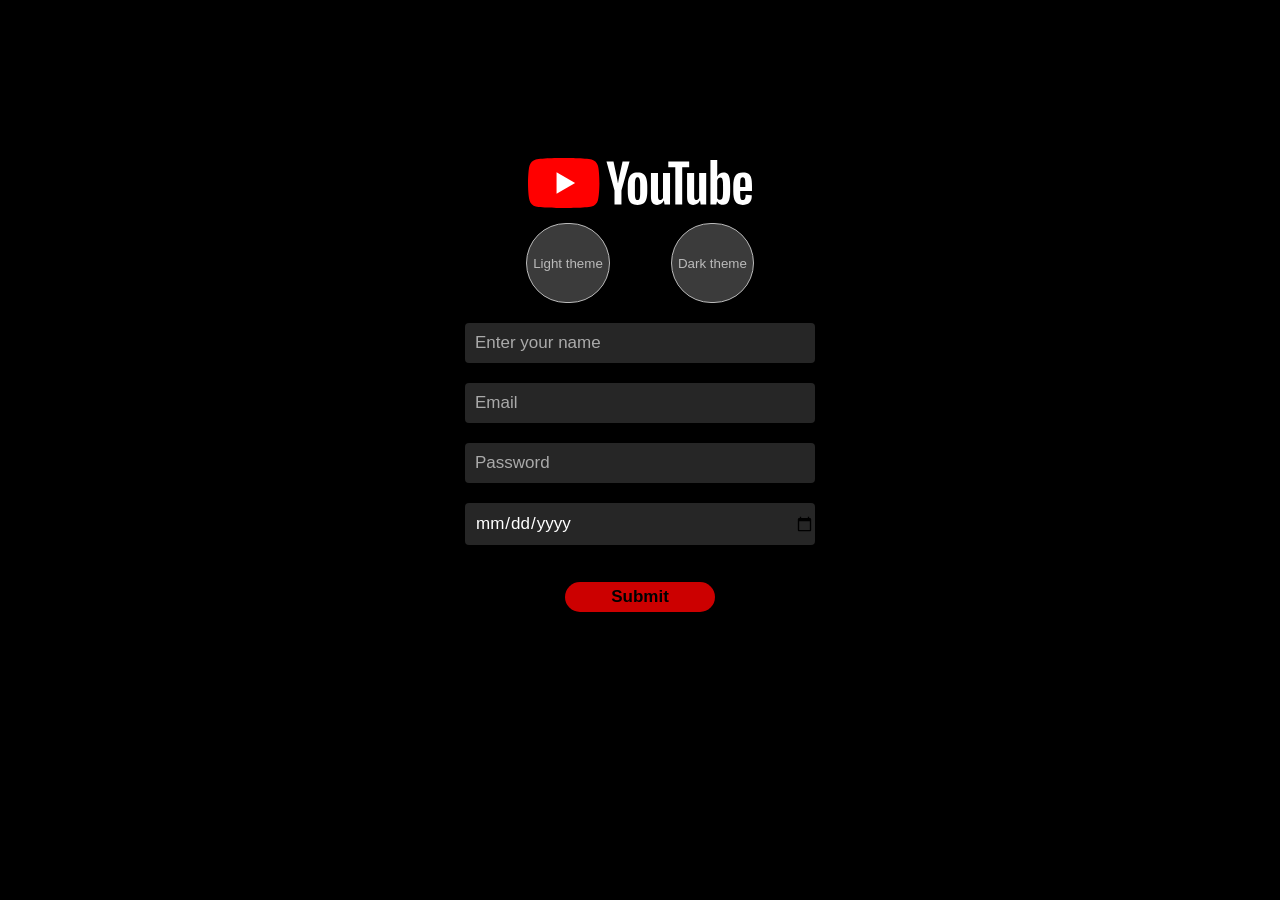
==== pathway-dark.html @ 891ad2bb "Add files via upload" ====
<!DOCTYPE html>
<html>
  <head>
    <meta charset="UTF-8">
    <meta name="viewport" content="width=device-width, initial-scale=1.0">
    <title>Pathway to YouTube Clone</title>
    <link rel="stylesheet" href="pathway-dark.css">
    <link rel="icon" href="download.png">
  </head>
  <body>
    <div class="container">
      <div class="sub-container">
        <div class="image">
          <div style="width: 100%; height: 100%; display: block; fill: white;">
            <svg xmlns="http://www.w3.org/2000/svg" viewBox="0 0 90 20" preserveAspectRatio="xMidYMid meet" focusable="false" class="style-scope yt-icon" style="pointer-events: none; display: block; width: 100%; height: 100%;"><g viewBox="0 0 90 20" preserveAspectRatio="xMidYMid meet" class="style-scope yt-icon"><g class="style-scope yt-icon">
              <path d="M27.9727 3.12324C27.6435 1.89323 26.6768 0.926623 25.4468 0.597366C23.2197 2.24288e-07 14.285 0 14.285 0C14.285 0 5.35042 2.24288e-07 3.12323 0.597366C1.89323 0.926623 0.926623 1.89323 0.597366 3.12324C2.24288e-07 5.35042 0 10 0 10C0 10 2.24288e-07 14.6496 0.597366 16.8768C0.926623 18.1068 1.89323 19.0734 3.12323 19.4026C5.35042 20 14.285 20 14.285 20C14.285 20 23.2197 20 25.4468 19.4026C26.6768 19.0734 27.6435 18.1068 27.9727 16.8768C28.5701 14.6496 28.5701 10 28.5701 10C28.5701 10 28.5677 5.35042 27.9727 3.12324Z" fill="#FF0000" class="style-scope yt-icon"></path>
              <path d="M11.4253 14.2854L18.8477 10.0004L11.4253 5.71533V14.2854Z" fill="white" class="style-scope yt-icon"></path></g><g class="style-scope yt-icon"><g id="youtube-paths" class="style-scope yt-icon">
              <path d="M34.6024 13.0036L31.3945 1.41846H34.1932L35.3174 6.6701C35.6043 7.96361 35.8136 9.06662 35.95 9.97913H36.0323C36.1264 9.32532 36.3381 8.22937 36.665 6.68892L37.8291 1.41846H40.6278L37.3799 13.0036V18.561H34.6001V13.0036H34.6024Z" class="style-scope yt-icon"></path>
              <path d="M41.4697 18.1937C40.9053 17.8127 40.5031 17.22 40.2632 16.4157C40.0257 15.6114 39.9058 14.5437 39.9058 13.2078V11.3898C39.9058 10.0422 40.0422 8.95805 40.315 8.14196C40.5878 7.32588 41.0135 6.72851 41.592 6.35457C42.1706 5.98063 42.9302 5.79248 43.871 5.79248C44.7976 5.79248 45.5384 5.98298 46.0981 6.36398C46.6555 6.74497 47.0647 7.34234 47.3234 8.15137C47.5821 8.96275 47.7115 10.0422 47.7115 11.3898V13.2078C47.7115 14.5437 47.5845 15.6161 47.3329 16.4251C47.0812 17.2365 46.672 17.8292 46.1075 18.2031C45.5431 18.5771 44.7764 18.7652 43.8098 18.7652C42.8126 18.7675 42.0342 18.5747 41.4697 18.1937ZM44.6353 16.2323C44.7905 15.8231 44.8705 15.1575 44.8705 14.2309V10.3292C44.8705 9.43077 44.7929 8.77225 44.6353 8.35833C44.4777 7.94206 44.2026 7.7351 43.8074 7.7351C43.4265 7.7351 43.156 7.94206 43.0008 8.35833C42.8432 8.77461 42.7656 9.43077 42.7656 10.3292V14.2309C42.7656 15.1575 42.8408 15.8254 42.9914 16.2323C43.1419 16.6415 43.4123 16.8461 43.8074 16.8461C44.2026 16.8461 44.4777 16.6415 44.6353 16.2323Z" class="style-scope yt-icon"></path>
              <path d="M56.8154 18.5634H54.6094L54.3648 17.03H54.3037C53.7039 18.1871 52.8055 18.7656 51.6061 18.7656C50.7759 18.7656 50.1621 18.4928 49.767 17.9496C49.3719 17.4039 49.1743 16.5526 49.1743 15.3955V6.03751H51.9942V15.2308C51.9942 15.7906 52.0553 16.188 52.1776 16.4256C52.2999 16.6631 52.5045 16.783 52.7914 16.783C53.036 16.783 53.2712 16.7078 53.497 16.5573C53.7228 16.4067 53.8874 16.2162 53.9979 15.9858V6.03516H56.8154V18.5634Z" class="style-scope yt-icon"></path>
              <path d="M64.4755 3.68758H61.6768V18.5629H58.9181V3.68758H56.1194V1.42041H64.4755V3.68758Z" class="style-scope yt-icon"></path>
              <path d="M71.2768 18.5634H69.0708L68.8262 17.03H68.7651C68.1654 18.1871 67.267 18.7656 66.0675 18.7656C65.2373 18.7656 64.6235 18.4928 64.2284 17.9496C63.8333 17.4039 63.6357 16.5526 63.6357 15.3955V6.03751H66.4556V15.2308C66.4556 15.7906 66.5167 16.188 66.639 16.4256C66.7613 16.6631 66.9659 16.783 67.2529 16.783C67.4974 16.783 67.7326 16.7078 67.9584 16.5573C68.1842 16.4067 68.3488 16.2162 68.4593 15.9858V6.03516H71.2768V18.5634Z" class="style-scope yt-icon"></path>
              <path d="M80.609 8.0387C80.4373 7.24849 80.1621 6.67699 79.7812 6.32186C79.4002 5.96674 78.8757 5.79035 78.2078 5.79035C77.6904 5.79035 77.2059 5.93616 76.7567 6.23014C76.3075 6.52412 75.9594 6.90747 75.7148 7.38489H75.6937V0.785645H72.9773V18.5608H75.3056L75.5925 17.3755H75.6537C75.8724 17.7988 76.1993 18.1304 76.6344 18.3774C77.0695 18.622 77.554 18.7443 78.0855 18.7443C79.038 18.7443 79.7412 18.3045 80.1904 17.4272C80.6396 16.5476 80.8653 15.1765 80.8653 13.3092V11.3266C80.8653 9.92722 80.7783 8.82892 80.609 8.0387ZM78.0243 13.1492C78.0243 14.0617 77.9867 14.7767 77.9114 15.2941C77.8362 15.8115 77.7115 16.1808 77.5328 16.3971C77.3564 16.6158 77.1165 16.724 76.8178 16.724C76.585 16.724 76.371 16.6699 76.1734 16.5594C75.9759 16.4512 75.816 16.2866 75.6937 16.0702V8.96062C75.7877 8.6196 75.9524 8.34209 76.1852 8.12337C76.4157 7.90465 76.6697 7.79646 76.9401 7.79646C77.2271 7.79646 77.4481 7.90935 77.6034 8.13278C77.7609 8.35855 77.8691 8.73485 77.9303 9.26636C77.9914 9.79787 78.022 10.5528 78.022 11.5335V13.1492H78.0243Z" class="style-scope yt-icon"></path>
              <path d="M84.8657 13.8712C84.8657 14.6755 84.8892 15.2776 84.9363 15.6798C84.9833 16.0819 85.0821 16.3736 85.2326 16.5594C85.3831 16.7428 85.6136 16.8345 85.9264 16.8345C86.3474 16.8345 86.639 16.6699 86.7942 16.343C86.9518 16.0161 87.0365 15.4705 87.0506 14.7085L89.4824 14.8519C89.4965 14.9601 89.5035 15.1106 89.5035 15.3011C89.5035 16.4582 89.186 17.3237 88.5534 17.8952C87.9208 18.4667 87.0247 18.7536 85.8676 18.7536C84.4777 18.7536 83.504 18.3185 82.9466 17.446C82.3869 16.5735 82.1094 15.2259 82.1094 13.4008V11.2136C82.1094 9.33452 82.3987 7.96105 82.9772 7.09558C83.5558 6.2301 84.5459 5.79736 85.9499 5.79736C86.9165 5.79736 87.6597 5.97375 88.1771 6.32888C88.6945 6.684 89.059 7.23433 89.2707 7.98457C89.4824 8.7348 89.5882 9.76961 89.5882 11.0913V13.2362H84.8657V13.8712ZM85.2232 7.96811C85.0797 8.14449 84.9857 8.43377 84.9363 8.83593C84.8892 9.2381 84.8657 9.84722 84.8657 10.6657V11.5641H86.9283V10.6657C86.9283 9.86133 86.9001 9.25221 86.846 8.83593C86.7919 8.41966 86.6931 8.12803 86.5496 7.95635C86.4062 7.78702 86.1851 7.7 85.8864 7.7C85.5854 7.70235 85.3643 7.79172 85.2232 7.96811Z" class="style-scope yt-icon"></path></g></g></g>
            </svg>
          </div>
        </div>
      </div>
      <div class="theme-selection">
        <a style="display: inherit; text-decoration: none;" href="pathway.html">
          <button class="light-theme-button">Light theme</button>
        </a>
        <a style="display: inherit; text-decoration: none;" href="pathway-dark.html">
          <button class="dark-theme-button">Dark theme</button>
        </a>
      </div>
      <div class="input-section">
        <input class="name" type="text" placeholder="Enter your name">
        <input class="email" type="text" placeholder="Email">
        <input class="password" type="text" placeholder="Password">
        <input class="date" type="date">
        <div class="sub-container">
          <div class="submit-container">
            <a href="https://pirates0247.github.io/PiratesTubeDark/">
            <input class="submit" type="submit">
            </a>
          </div>
        </div>
      </div>
    </div>
    <script>
      alert('Welcome');
      alert('This is just a sample no need Email,Password and date.\n Just click submit');
      document.querySelector('.light-theme-button')
       .addEventListener('click',() => {
        turnOffPrevious();
        if(document.querySelector('.light-theme-button')
        .classList.contains('is-clicked')){
          document.querySelector('.light-theme-button')
          .classList.remove('is-clicked');
        }
        else{
          document.querySelector('.light-theme-button')
          .classList.add('is-clicked');
        }
       });
       document.querySelector('.dark-theme-button')
       .addEventListener('click',() => {
        turnOffPrevious();
        if(document.querySelector('.dark-theme-button')
        .classList.contains('is-clicked')){
          document.querySelector('.dark-theme-button')
          .classList.remove('is-clicked');
        }
        else{
          document.querySelector('.dark-theme-button')
          .classList.add('is-clicked');
        }
       });
       function turnOffPrevious (){
        if(document.querySelector('.is-clicked')){
          document.querySelector('.is-clicked').classList.remove('is-clicked');
        }
       }
    </script>
  </body>
</html>
---- pathway-dark.css ----
body{
  background-color: black;
}
.container{
  display: flex;
  flex-direction: column;
  max-width: 350px;
  margin-left: auto;
  margin-right: auto;
  margin-top: 158px;
}
.sub-container{
  display: flex;
  justify-content: center;
}
.theme-selection{
  width: 100%;
  height: 80px;
  display: flex;
  justify-content: space-evenly;
  font-family: Roboto,arial;
}
.light-theme-button,
.dark-theme-button{
  border-radius: 50px;
  border: solid 1px;
  background-color: rgb(59, 59, 59);
  color: rgb(186, 186, 186);
}
.is-clicked{
  background-color: black;
  color: white;
}
.is-clicked-dark{
  background-color: white;
  color: black;
}
.light-theme-button:hover,
.dark-theme-button:hover{
  cursor: pointer;
  background-color: rgb(38,38,38);
  color: white;
}
.image {
  height:50px;
  margin-bottom: 15px;
}
.image:hover{
  cursor: pointer;
}
.input-section{
  display: flex;
  flex-direction: column;
}
.name,.email,.password,.date{
  background-color: rgb(38,38,38);
  color: white;
  margin-top: 20px;
  border: none;
  box-shadow: 0 1px 5px rgba(0,0,0,0.35);
  padding-left: 10px;
  padding-top: 10px;
  padding-bottom: 10px; 
  font-family: arial;
  border-radius: 4px;
  font-size: 17px;
}
input::placeholder{
  color: rgb(170, 170, 170);
}
.name:hover,
.email:hover,
.password:hover,
.date:hover{
  cursor:pointer;
  background-color: rgb(59,59,59);
}
.name:focus,
.email:focus,
.password:focus,
.date:focus{
  outline: solid 1px blue;
}
.submit-container{
  margin-left: auto;
  margin-right: auto;
  margin-top: 37px;
}
.submit{
  height:30px;
  width:150px;
  font-family: arial;
  font-weight: bold;
  font-size: 17px;
  background-color: #cc0000;
  color: black;
  border:none;
  border-radius: 20px;
  transition: opacity 0.15s, background-color 0.15s, color 0.15s, border-color 0.15s;
  box-shadow: 5px 5px 10px rgba(0,0,0,0.35);
}
.submit:hover{
  cursor: pointer;
  opacity: 0.7;
  background-color: white;
  color: #cc0000;
  border:solid;
  border-color: #cc0000;
}
.submit:active{
  opacity:0.6;
  box-shadow: none;
  margin-left: 5px;
  margin-top: 5px;
}
@media (max-width:320px){
  .container{
    margin-top: 128px;
  }
  .theme-selection{
    height: 40px;
    width: 100%;
  }
}
@media (max-width:375px){
  .container{
    margin-top: 138px;
  }
  .theme-selection{
    height: 40px;
    width: 100%;
  }
}
@media (max-width:425px){
  .container{
    margin-top: 138px;
  }
  .theme-selection{
    height: 40px;
    width: 100%;
  }
}
@media (max-width:768px){
  .container{
    margin-top: 138px;
  }
  .theme-selection{
    height: 40px;
    width: 100%;
  }
}
@media (max-width:1024px){
  .container{
    margin-top: 140px;
  }
}
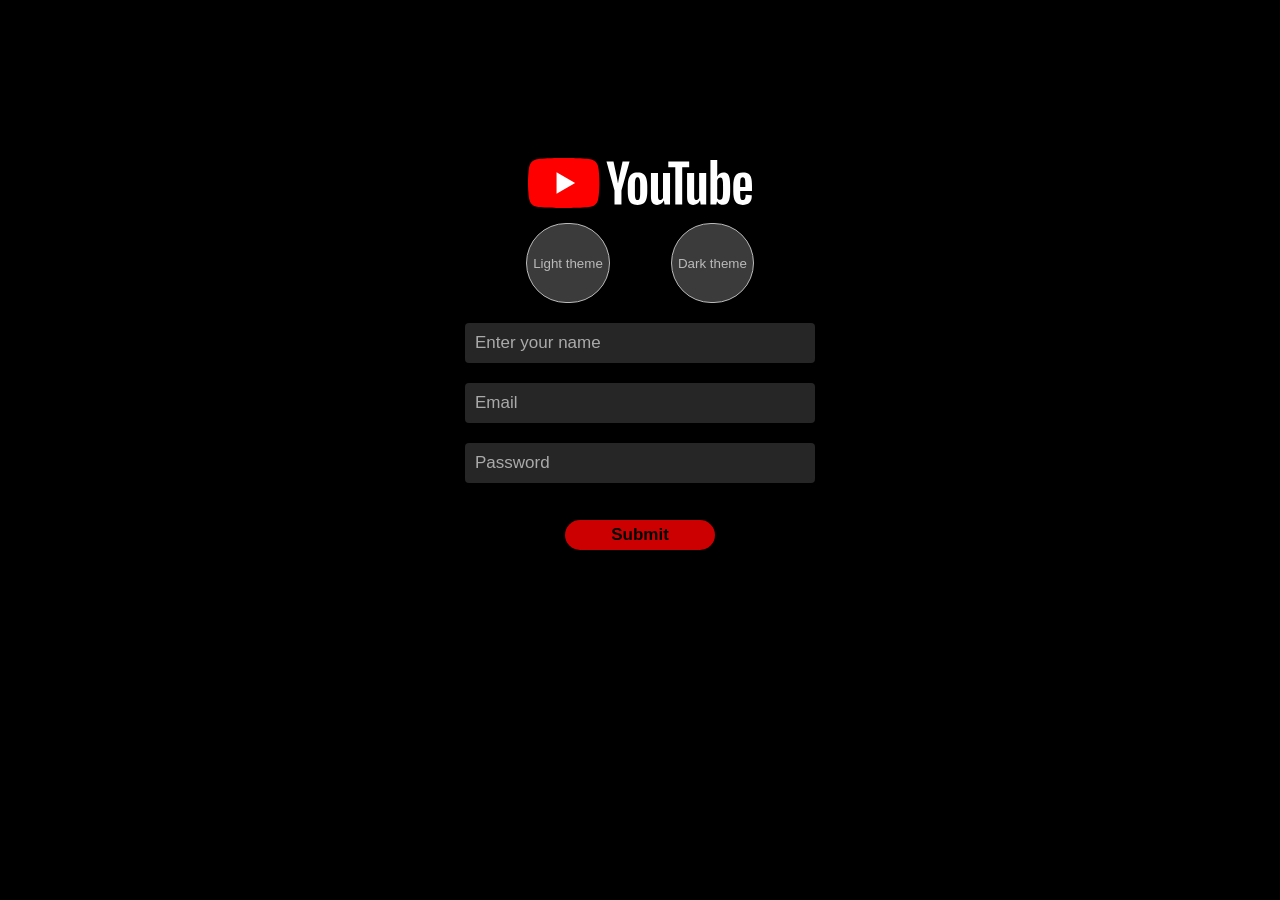
==== commit 412d2f11: "Update pathway-dark.html" ====
--- a/pathway-dark.html
+++ b/pathway-dark.html
@@ -6,6 +6,7 @@
     <title>Pathway to YouTube Clone</title>
     <link rel="stylesheet" href="pathway-dark.css">
     <link rel="icon" href="download.png">
+    <script type="module" src="login.js" defer></script>
   </head>
   <body>
     <div class="container">
@@ -35,14 +36,12 @@
         </a>
       </div>
       <div class="input-section">
-        <input class="name" type="text" placeholder="Enter your name">
-        <input class="email" type="text" placeholder="Email">
-        <input class="password" type="text" placeholder="Password">
-        <input class="date" type="date">
+        <input class="name" type="text" placeholder="Enter your name" id="name" required>
+        <input class="email" type="email" placeholder="Email" id="email" required>
+        <input class="password" type="password" placeholder="Password" id="password" required>
         <div class="sub-container">
           <div class="submit-container">
-            <a href="https://pirates0247.github.io/PiratesTubeDark/">
-            <input class="submit" type="submit">
+            <input id="submit" required class="submit" type="submit">
             </a>
           </div>
         </div>
@@ -50,7 +49,7 @@
     </div>
     <script>
       alert('Welcome');
-      alert('This is just a sample no need Email,Password and date.\n Just click submit');
+      alert('Kindly provide us your name,email and password');
       document.querySelector('.light-theme-button')
        .addEventListener('click',() => {
         turnOffPrevious();
@@ -84,4 +83,4 @@
        }
     </script>
   </body>
-</html>+</html>
